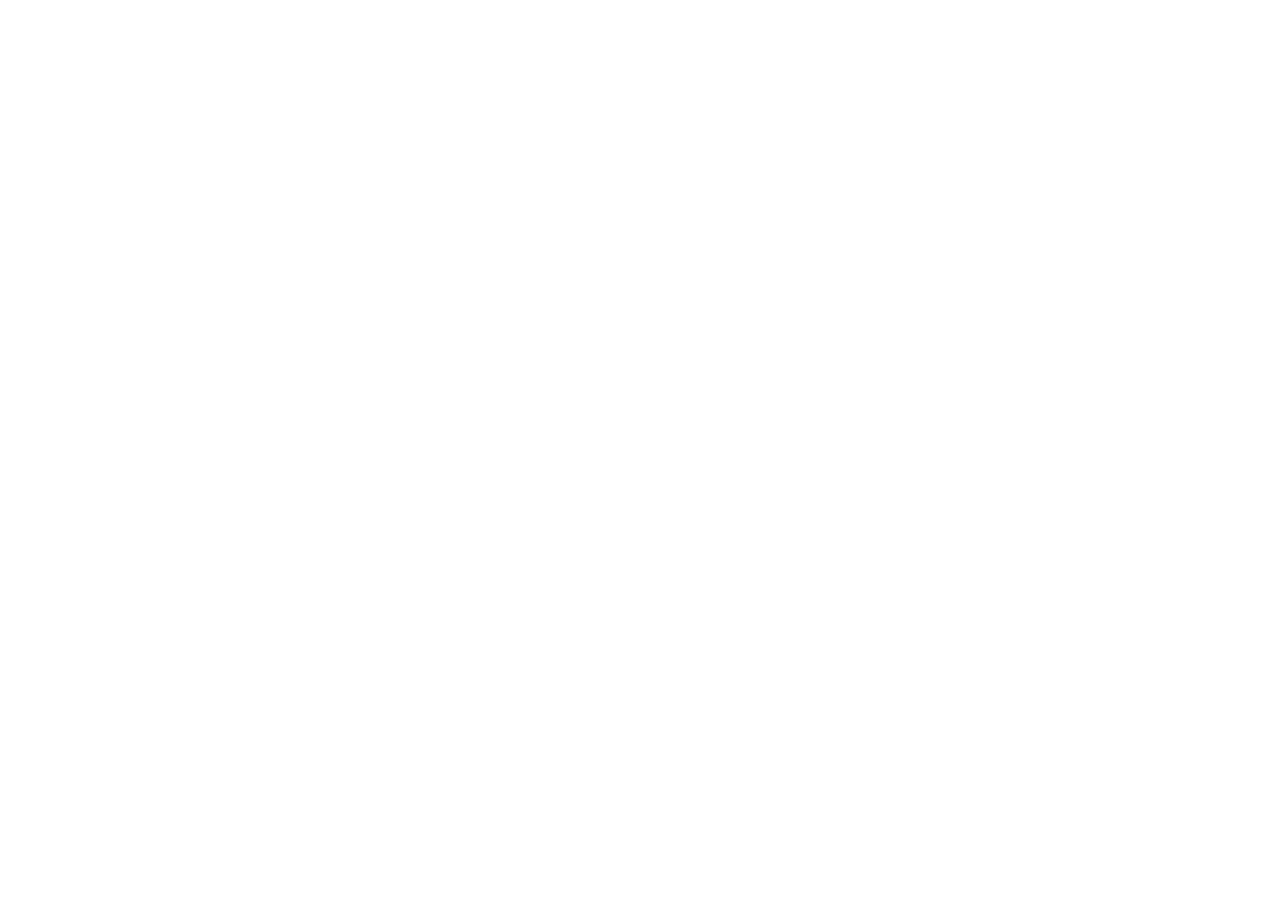
==== index.html @ 6848acdc "update" ====
<!DOCTYPE html>
<html lang="pt-BR">
<head>
    <meta charset="UTF-8">
    <meta name="viewport" content="width=device-width, initial-scale=1.0">
    <link rel="shortcut icon" href="favicon.ico" type="image/x-icon">
    <title>Projeto Redes Sociais</title>
</head>
<body>
    
</body>
</html>
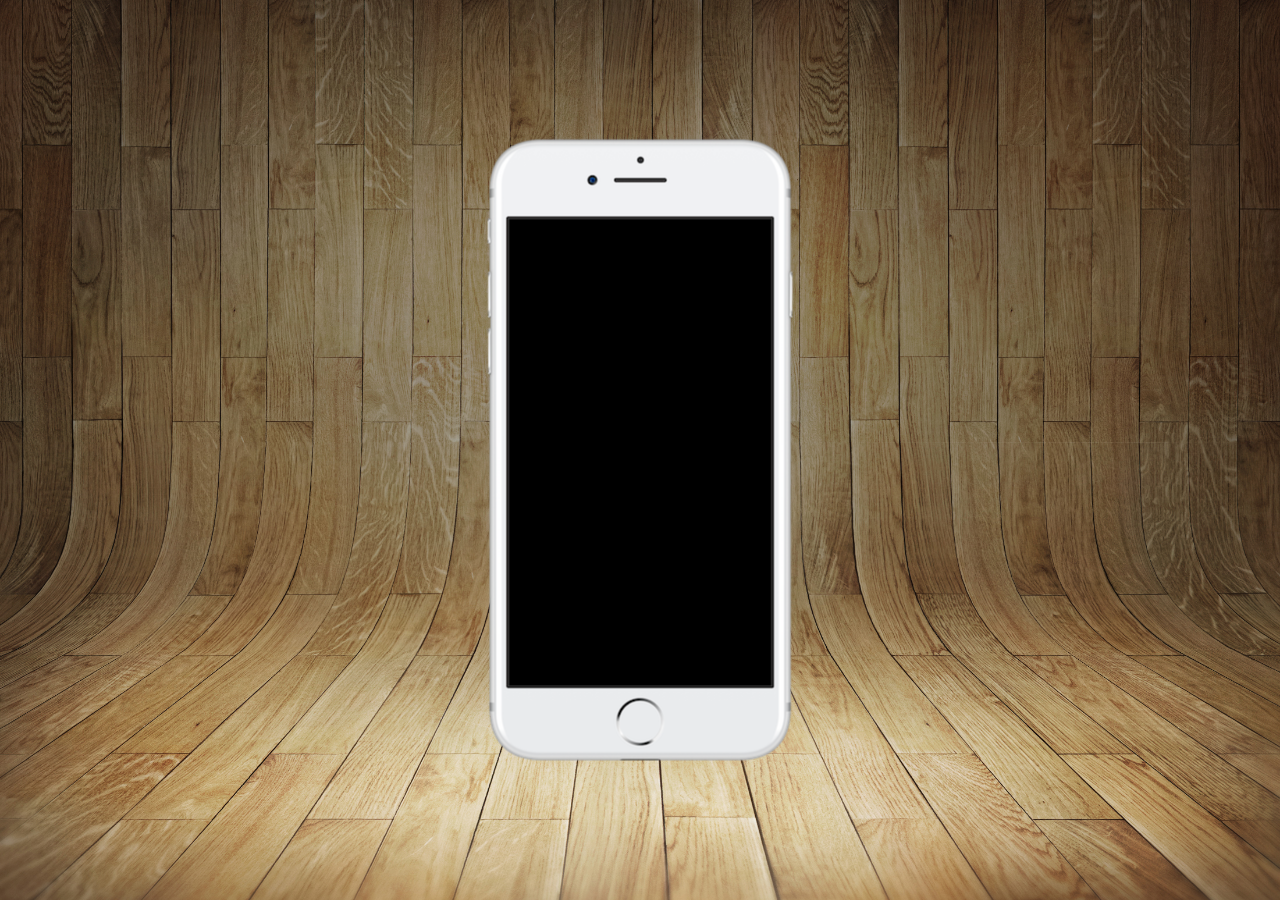
==== commit c15d708b: "update" ====
--- a/index.html
+++ b/index.html
@@ -4,9 +4,18 @@
     <meta charset="UTF-8">
     <meta name="viewport" content="width=device-width, initial-scale=1.0">
     <link rel="shortcut icon" href="favicon.ico" type="image/x-icon">
+    <link rel="stylesheet" href="estilos/style.css">
     <title>Projeto Redes Sociais</title>
 </head>
 <body>
+    <main>
+        <section id="telefone">
+
+        </section>
+        <section id="redes-sociais">
+
+        </section>
+    </main>
     
 </body>
 </html>--- a/estilos/style.css
+++ b/estilos/style.css
@@ -0,0 +1,34 @@
+@charset "UTF-8";
+
+* {
+    margin: 0px;
+    padding: 0px;
+    font-family: Arial, Helvetica, sans-serif;
+}
+
+html, body {
+    height: 100vh;
+    width: 100vw;
+    background-color: black;
+}
+body {
+    background: url('../imagens/fundo-madeira.jpg') no-repeat top center;
+    background-size: cover;
+    background-attachment: fixed;
+
+}
+
+main {
+    height: 100vh;
+    position: relative;
+}
+
+section#telefone {
+    height: 627px;
+    width: 311px;
+    position: absolute;
+    top: 50%;
+    left: 50%;
+    transform: translate(-50%, -50%);
+    background-image: url('../imagens/frame-iphone.png');
+}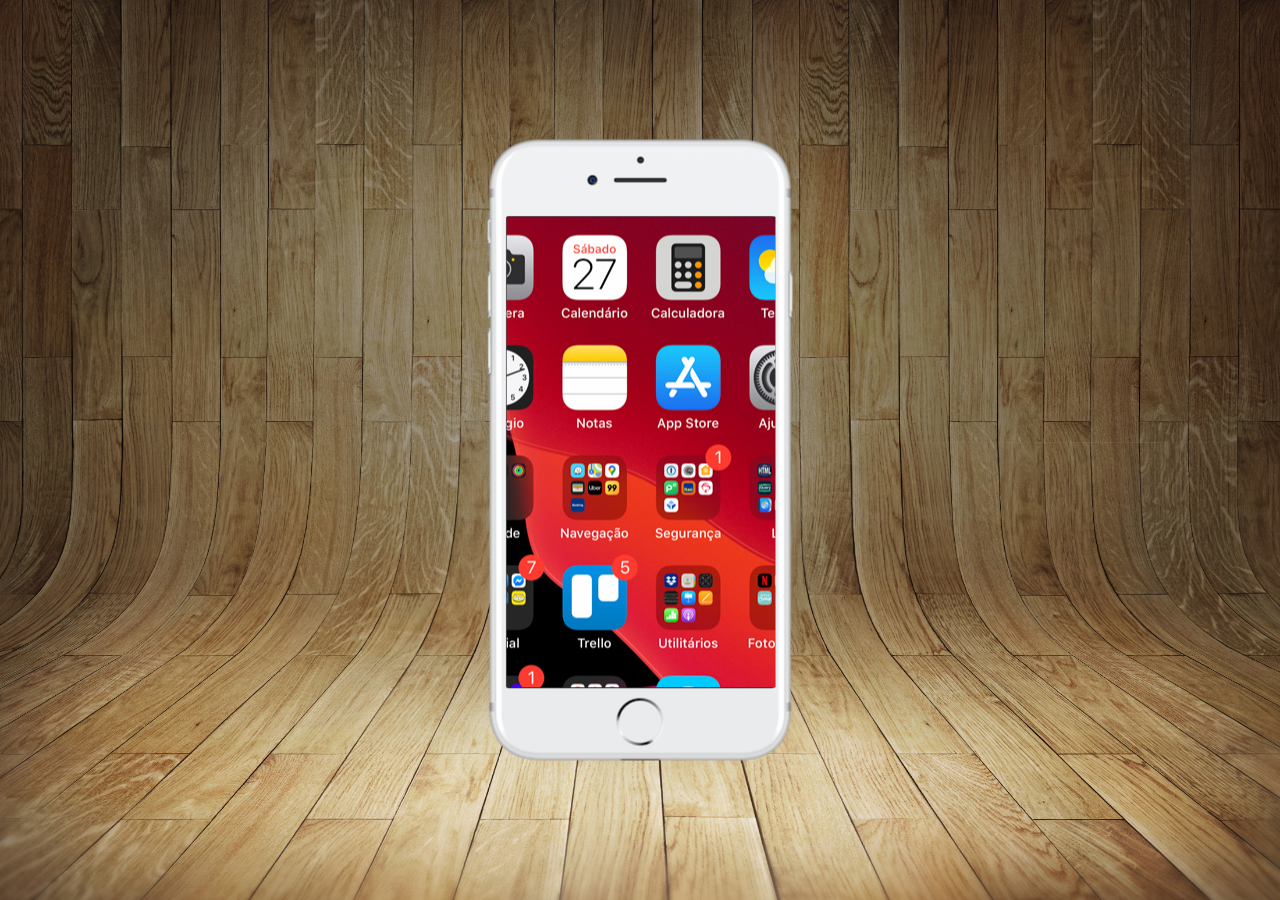
==== commit bd14b8b0: "update" ====
--- a/index.html
+++ b/index.html
@@ -10,6 +10,7 @@
 <body>
     <main>
         <section id="telefone">
+            <iframe src="home.html" frameborder="0" name="tela" id="tela"></iframe>
 
         </section>
         <section id="redes-sociais">
--- a/estilos/style.css
+++ b/estilos/style.css
@@ -31,4 +31,12 @@
     left: 50%;
     transform: translate(-50%, -50%);
     background-image: url('../imagens/frame-iphone.png');
+}
+
+iframe#tela {
+    position: relative;
+    top: 80px;
+    left: 22px;
+    width: 269px;
+    height: 471px;
 }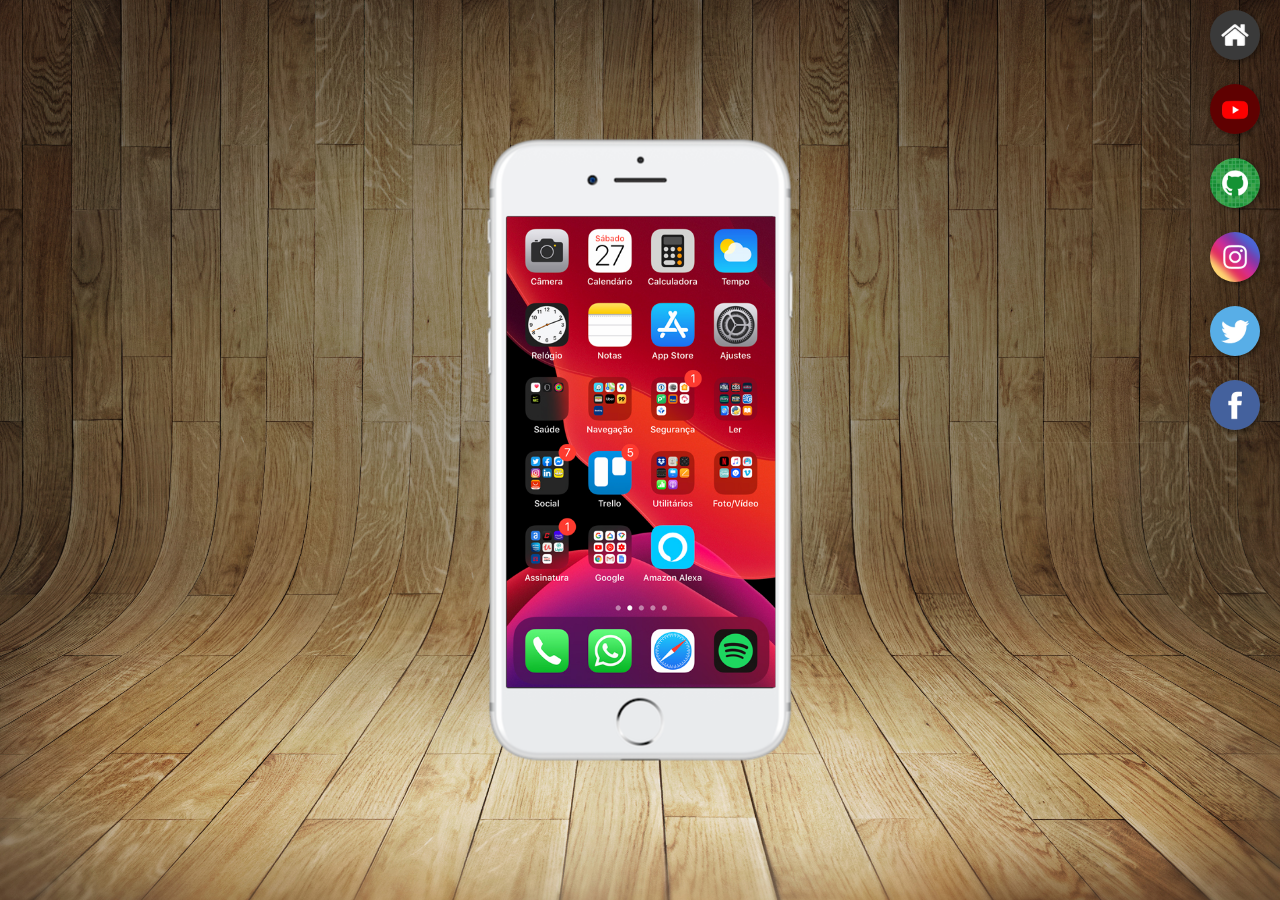
==== commit 45ce0510: "update" ====
--- a/index.html
+++ b/index.html
@@ -10,10 +10,18 @@
 <body>
     <main>
         <section id="telefone">
-            <iframe src="home.html" frameborder="0" name="tela" id="tela"></iframe>
+            <iframe src="home.html" frameborder="0" name="tela" id="tela">
+                Seu navegador não é compatível com isso.
+            </iframe>
 
         </section>
         <section id="redes-sociais">
+            <a href="#" target="tela"> <img src="imagens/logo-home.jpg" alt="home"></a> <br>
+            <a href="#" target="tela"><img src="imagens/logo-youtube.jpg" alt="Youtube"></a> <br>
+            <a href="#" target="tela"> <img src="imagens/logo-github.jpg" alt="Github"></a><br>
+            <a href="#" target="tela"><img src="imagens/logo-instagram.jpg" alt="Intagram"></a> <br>
+            <a href="#" target="tela"><img src="imagens/logo-twitter.jpg" alt="Twitter"></a> <br>
+            <a href="#" target="tela"> <img src="imagens/logo-facebook.jpg" alt="Facebook"></a>
 
         </section>
     </main>
--- a/estilos/style.css
+++ b/estilos/style.css
@@ -15,7 +15,6 @@
     background: url('../imagens/fundo-madeira.jpg') no-repeat top center;
     background-size: cover;
     background-attachment: fixed;
-
 }
 
 main {
@@ -39,4 +38,24 @@
     left: 22px;
     width: 269px;
     height: 471px;
+}
+section#redes-sociais {
+    text-align: right;
+}
+
+section#redes-sociais img {
+    width: 50px;
+    height: 50px;
+    margin: 10px;
+    border-radius: 50%;
+    box-shadow: 2px 2px 5px rgba(0, 0, 0, 0.400);
+    box-sizing: border-box;
+    margin-right: 20px;
+}
+section#redes-sociais img:hover {
+    border: 2px solid rgba(255, 255, 255, 0.692);
+    transform: translate(-3px, -3px);
+    box-shadow: 5px 5px 10px rgba(0, 0, 0, 0.400);
+    transition: transform 0.5s, border 1s;
+
 }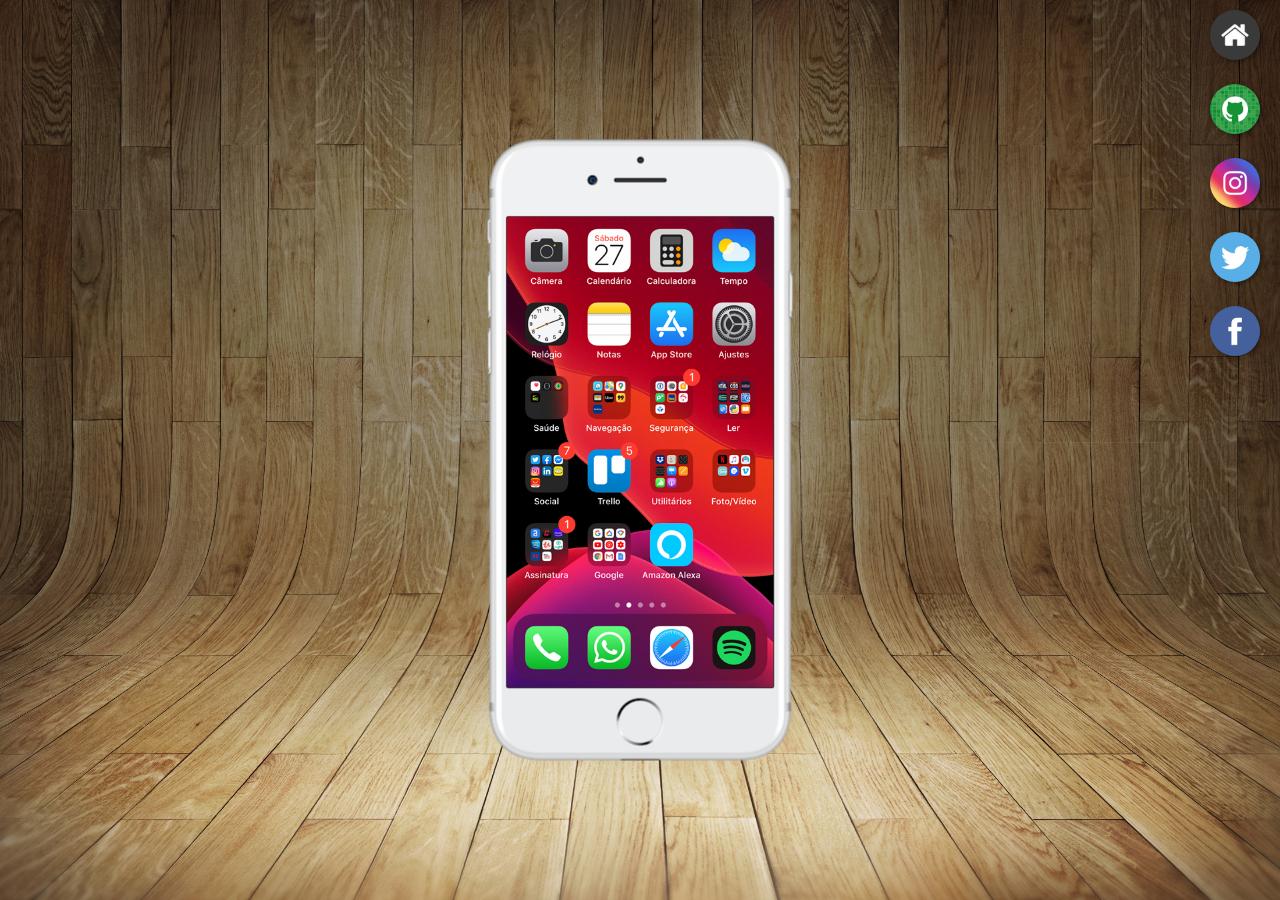
==== commit 6885f212: "update" ====
--- a/index.html
+++ b/index.html
@@ -16,10 +16,9 @@
 
         </section>
         <section id="redes-sociais">
-            <a href="#" target="tela"> <img src="imagens/logo-home.jpg" alt="home"></a> <br>
-            <a href="#" target="tela"><img src="imagens/logo-youtube.jpg" alt="Youtube"></a> <br>
-            <a href="#" target="tela"> <img src="imagens/logo-github.jpg" alt="Github"></a><br>
-            <a href="#" target="tela"><img src="imagens/logo-instagram.jpg" alt="Intagram"></a> <br>
+            <a href="home.html" target="tela"> <img src="imagens/logo-home.jpg" alt="home"></a> <br>
+            <a href="github.html" target="tela"> <img src="imagens/logo-github.jpg" alt="Github"></a><br>
+            <a href="instagram.html" target="tela"><img src="imagens/logo-instagram.jpg" alt="Intagram"></a> <br>
             <a href="#" target="tela"><img src="imagens/logo-twitter.jpg" alt="Twitter"></a> <br>
             <a href="#" target="tela"> <img src="imagens/logo-facebook.jpg" alt="Facebook"></a>
 
--- a/estilos/style.css
+++ b/estilos/style.css
@@ -36,7 +36,7 @@
     position: relative;
     top: 80px;
     left: 22px;
-    width: 269px;
+    width: 267px;
     height: 471px;
 }
 section#redes-sociais {
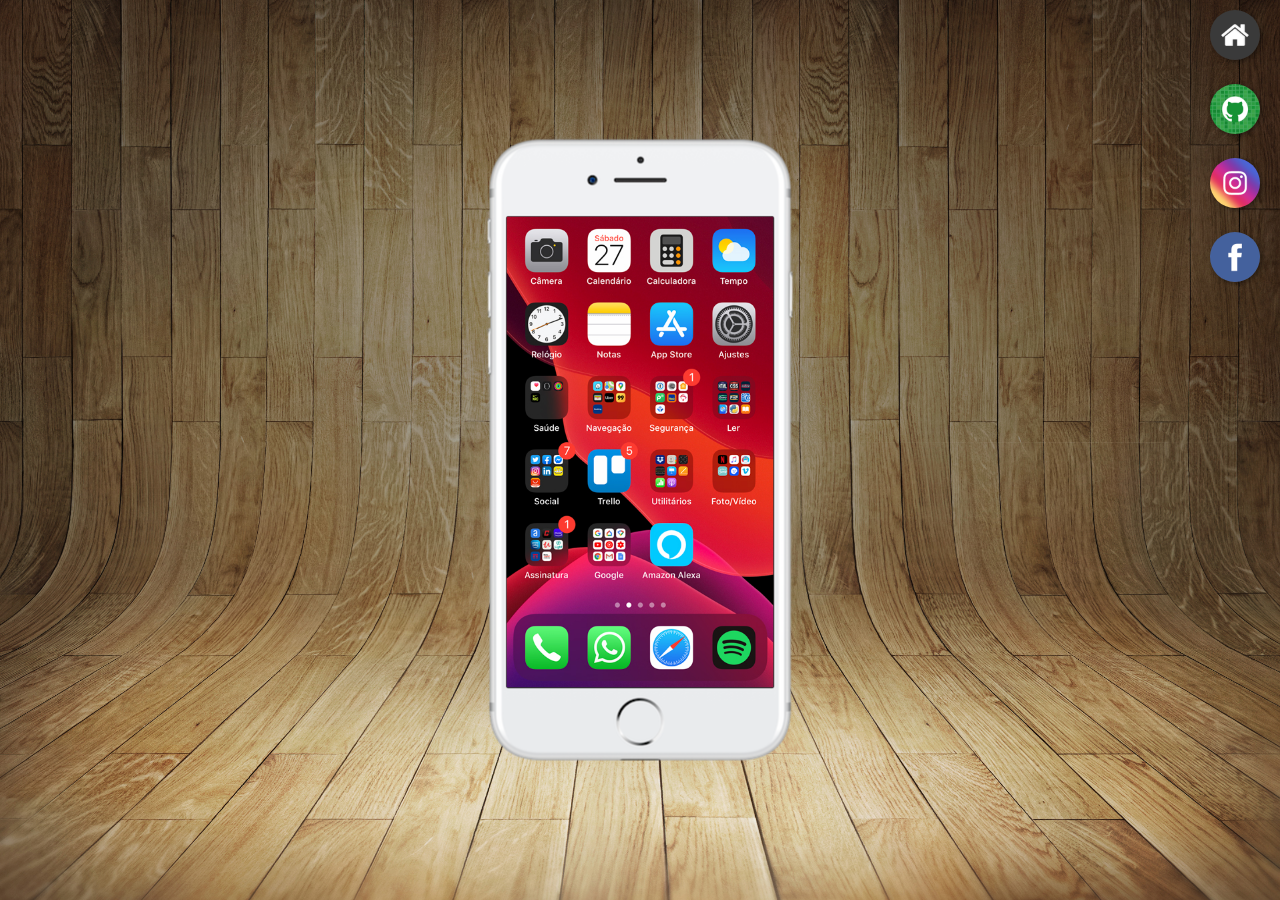
==== commit 20773c98: "update" ====
--- a/index.html
+++ b/index.html
@@ -19,7 +19,6 @@
             <a href="home.html" target="tela"> <img src="imagens/logo-home.jpg" alt="home"></a> <br>
             <a href="github.html" target="tela"> <img src="imagens/logo-github.jpg" alt="Github"></a><br>
             <a href="instagram.html" target="tela"><img src="imagens/logo-instagram.jpg" alt="Intagram"></a> <br>
-            <a href="#" target="tela"><img src="imagens/logo-twitter.jpg" alt="Twitter"></a> <br>
             <a href="#" target="tela"> <img src="imagens/logo-facebook.jpg" alt="Facebook"></a>
 
         </section>
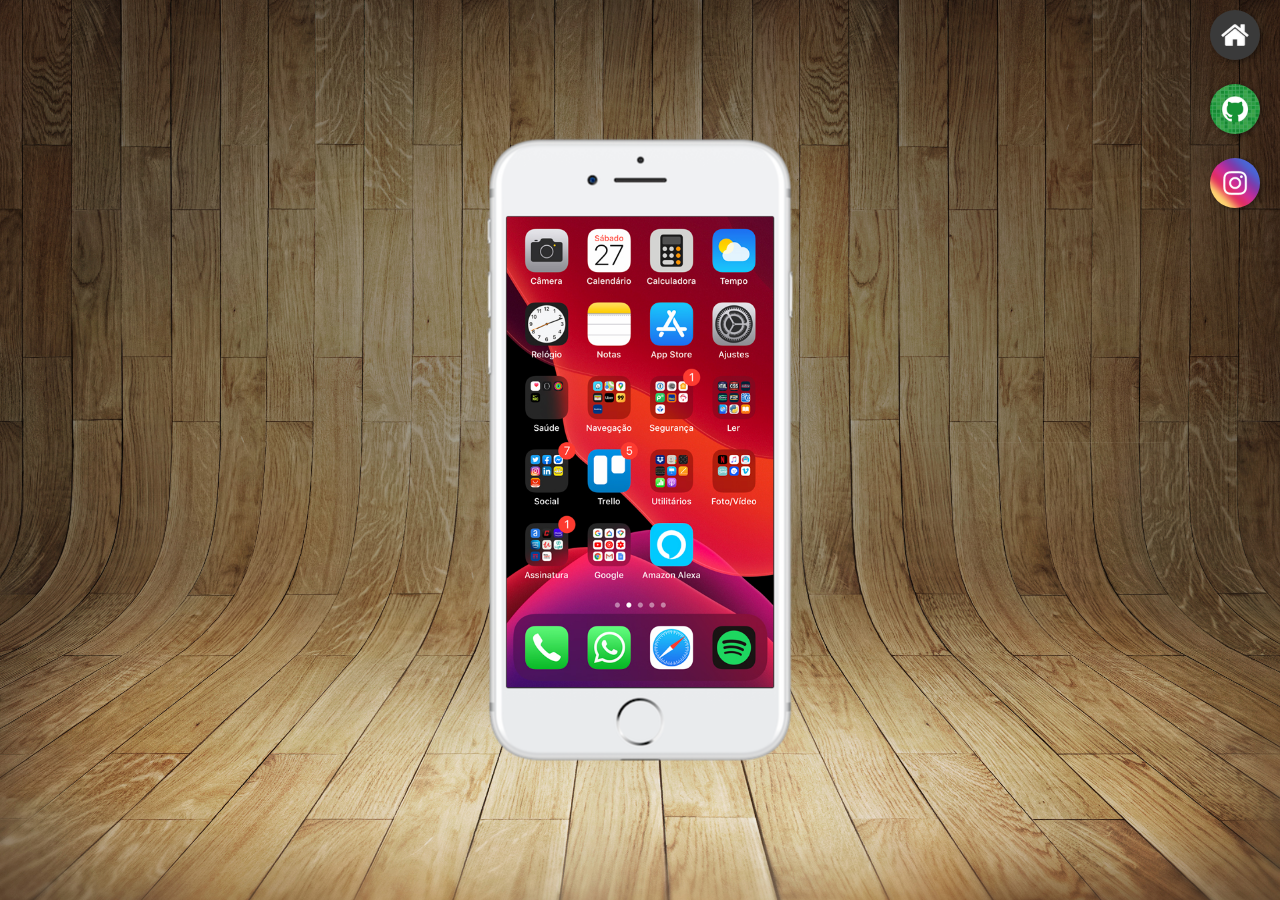
==== commit 9794a231: "update" ====
--- a/index.html
+++ b/index.html
@@ -19,8 +19,6 @@
             <a href="home.html" target="tela"> <img src="imagens/logo-home.jpg" alt="home"></a> <br>
             <a href="github.html" target="tela"> <img src="imagens/logo-github.jpg" alt="Github"></a><br>
             <a href="instagram.html" target="tela"><img src="imagens/logo-instagram.jpg" alt="Intagram"></a> <br>
-            <a href="#" target="tela"> <img src="imagens/logo-facebook.jpg" alt="Facebook"></a>
-
         </section>
     </main>
     
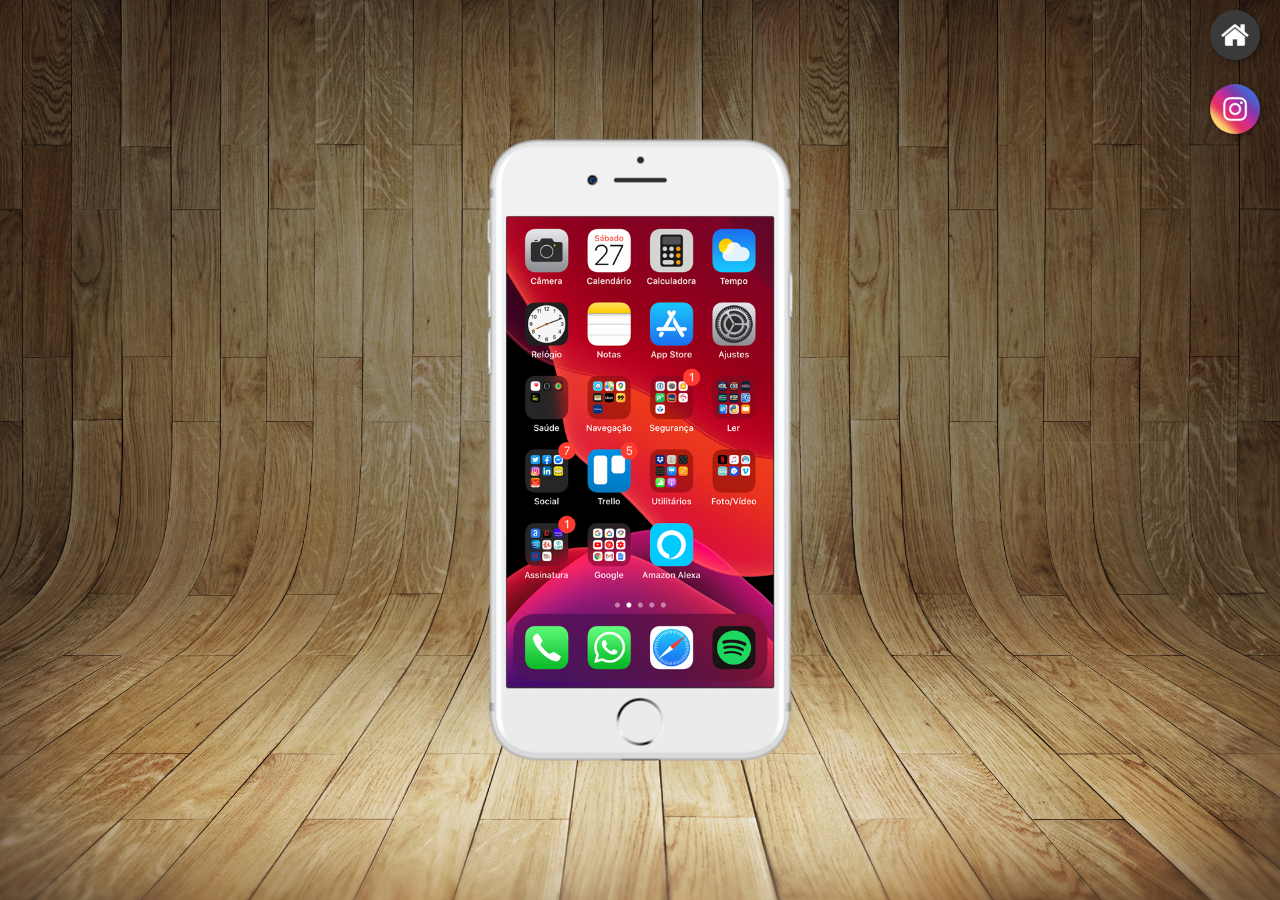
==== commit 22ef47c8: "readme e fix bugs" ====
--- a/index.html
+++ b/index.html
@@ -17,7 +17,6 @@
         </section>
         <section id="redes-sociais">
             <a href="home.html" target="tela"> <img src="imagens/logo-home.jpg" alt="home"></a> <br>
-            <a href="github.html" target="tela"> <img src="imagens/logo-github.jpg" alt="Github"></a><br>
             <a href="instagram.html" target="tela"><img src="imagens/logo-instagram.jpg" alt="Intagram"></a> <br>
         </section>
     </main>
